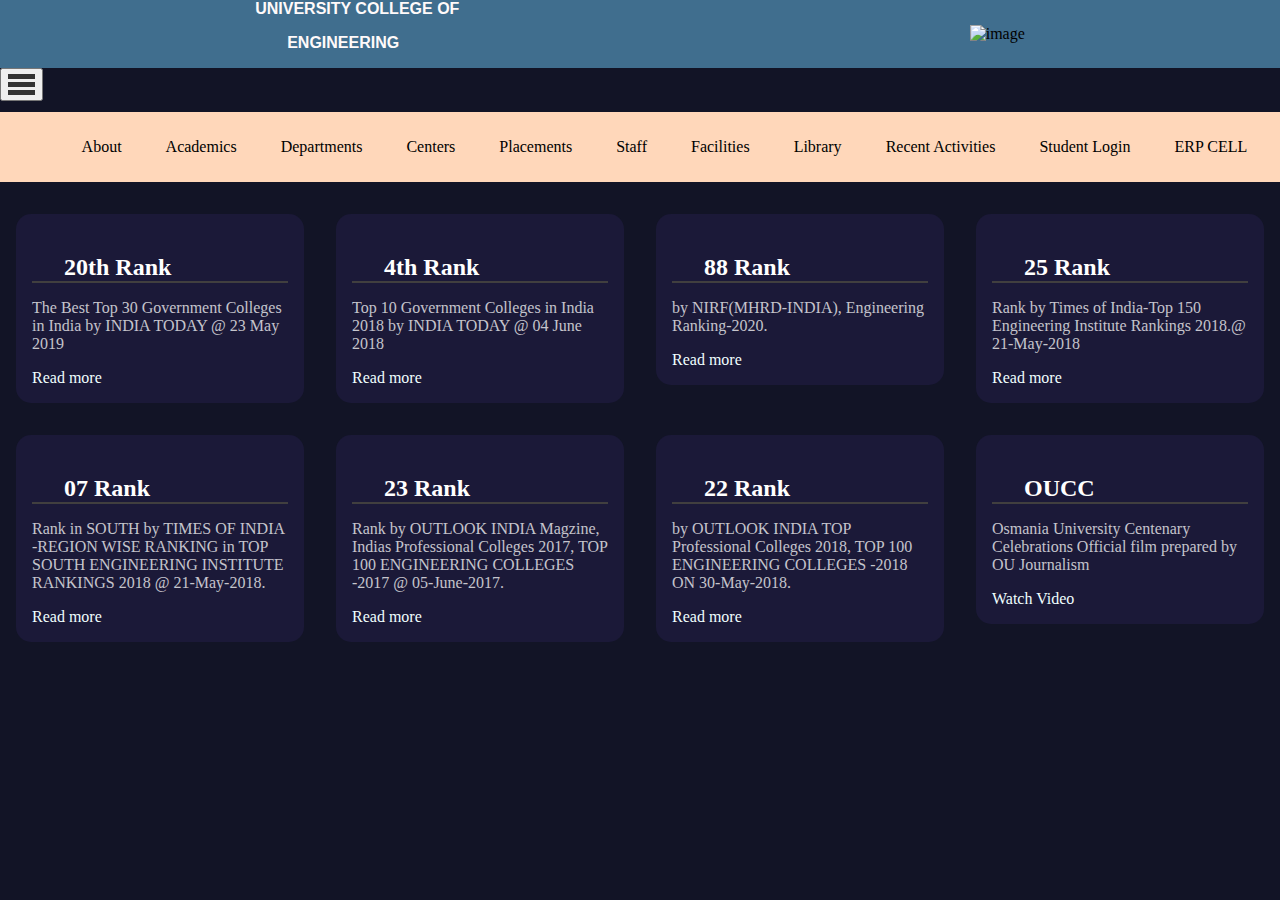
==== index.html @ 9d343e8d "Rename osmania.html to index.html" ====
<!DOCTYPE html>
<html lang="en" dir="ltr">

<head>
  <meta charset="utf-8">
  <link rel="stylesheet" href="styles.css">
  <title>University college of ENGINEERING</title>
  <link rel="preconnect" href="https://fonts.googleapis.com">
  <link rel="preconnect" href="https://fonts.gstatic.com" crossorigin>
  <link rel="preconnect" href="https://fonts.googleapis.com">
  <link rel="preconnect" href="https://fonts.gstatic.com" crossorigin>
  <link rel="preconnect" href="https://fonts.googleapis.com">
  <link rel="preconnect" href="https://fonts.gstatic.com" crossorigin>

</head>

<body>
  <header class=header>
    <div class="top">
      <div class="Heading">
        UNIVERSITY COLLEGE OF <p id="eng">ENGINEERING</p>
      </div>
      <div class="image">
        <img src="E:\WebDevelopment\OuWebSite\images\ou.png" alt="image">
      </div>
    </div>
    <!-- <div class="value">
      Making the impossible possible
    </div> -->
  </header>
  <div>
    <button onclick="toggleSideBar(this)" id="sidebarButton">
      <div class="bar1"></div>
      <div class="bar2"></div>
      <div class="bar3"></div>

    </button>

    <div id="sidebar">
      <ul class="sidebarlinks">
        <li><a href="http://www.uceou.edu/DeanFE.html">Dean-Faculty of Engineering</a></li>
        <li><a href="http://www.uceou.edu/sac.html">Student Activities</a></li>
        <li><a href="http://www.uceou.edu/#">E Resources</a></li>
        <li><a href="http://www.oucealumni.org/">Alumni</a></li>
        <li><a href="http://uceou.edu/college%20tenders/college%20tenders.html">College Tenders</a></li>
        <li><a href="http://uceou.edu/matlab/matlab.html">MATLAB</a></li>
        <li><a href="http://www.uceou.edu/TEQIP/TEQIP%20&amp;%20COLLEGE%20TENDERS1.html">Teqip-III &amp; College
            Tenders</a></li>
        <li><a href="http://202.63.117.72/" style="text-decoration:none">Examination Cell</a></dt>
        <li><a href="http://www.uceou.edu/#" style="text-decoration:none">ANTI RAGGING</a>
        <li><a href="http://spoken-tutorial.org/" class="style121 style1">Spoken Tutorials - IITB</a></li>
        <li><a href="http://www.uceou.edu/confirence%20workshop%202017-2018.html">Conferences/Workshop</a></li>
        <li><a href="http://online.uceou.edu/ptpg/" class="style143">PTPG 2021-2022</a></li>
        <li><a href="http://www.uceou.edu/Hand%20Book%202016-2017.html">Hand Book 2020-21(Updated On 30-12-2020.)</a>
        </li>
        <li> <a href="http://www.uceou.edu/Annual%20Report%20-%202018-2019.pdf">Annual Report</a></li>
        <li> <a href="http://www.uceou.edu/NIRF.html">NIRF Submitted Report</a></li>
        <li> <a href="http://www.uceou.edu/Govening/Governing%20body%20metting22.html">Governing Body Meeting</a></dt>
        <li> <a href="http://www.uceou.edu/Academic%20Council%20Meeting/Academic%20Council%20Meeting.html">Academic
            Council Meeting</a></li>

        <li> <a href="http://www.uceou.edu/New%20%20Appointments1.html">New Appointments</a></li>
        <li> <a href="http://www.uceou.edu/inter%20net/internet%20Access.html">Application for Internet Access</a></li>
        <li> <a href="http://www.uceou.edu/Student%20Achivements.html">Student Achivements </a> </li>
        <li> <a href="http://www.uceou.edu/NCC/NCC%20INDEX.html">NCC </a> </li>
        <li><a href="http://www.uceou.edu/academicprog.html">NBA Status </a></li>
        <li> <a href="http://www.osmania.ac.in/moocs/">SWAYAM - MOOCS </a></li>
        <li><a href="http://www.uceou.edu/QIP%202020.html">QIP 2020 </a></li>
      </ul>
    </div>
  </div>
  <nav class="nav">
    <ul>
      <li>
        <div class="first">
          <div class="dropdown">

            <a href="http://uceou.edu/index.html" class="drpbutton">About

            </a>



            <ul class="list">
              <li><a href="http://uceou.edu/aboutus.html">College</a></li>
              <li><a href="http://www.uceou.edu/Principal_Kumar%20sir.html">Principal</a></li>
              <li><a href="http://www.uceou.edu/Vice-Principal.html">Vice-Principal</a></li>
              <li><a href="http://uceou.edu/mission.html">Mission &amp; Vision</a></li>
              <li><a href="http://uceou.edu/Organizational.html">Organisational Structure</a></li>
            </ul>
          </div>
          <div class="dropdown">
            <a href="http://uceou.edu/#" class="drpbutton">Academics

            </a>


            <ul class="list">
              <li><a href="http://uceou.edu/academicprog.html" target="_blank">Courses Offered</a></li>
              <li><a href="http://uceou.edu/academicprog.html">Fee Details</a></li>
              <li><a href="http://uceou.edu/#">Admissions</a></li>
              <li><a href="http://www.uceou.edu/Rule%20books.html">Rules and Regulations</a></li>
              <li><a href="http://uceou.edu/calender2017-2018.html" target="_blank">Academic Calender</a></li>
              <li><a href="https://examcell.uceou.org/examinationtimetable%20index.html">Examination Timetable</a></li>
            </ul>
          </div>
          <div class="dropdown">
            <a href="http://uceou.edu/#" class="drpbutton">Departments

            </a>

            <ul class="list1">
              <li><a href="http://uceou.edu/bme/bme.html">Biomedical Engineering</a></li>
              <li><a href="http://uceou.edu/uceou/index.php">Civil Engineering </a></li>
              <li><a href="http://www.uceou.edu/Home/home.html" target="_blank">Computer Science and Engg.</a></li>
              <li><a href="http://uceou.edu/ece/ece.html" target="_blank">Electronics and Communication Engg.</a></li>
              <li><a href="http://uceou.edu/electrical/electrical.html">Electrical Engineering</a></li>
              <li><a href="http://uceou.edu/mechanical/mechanical.html">Mechanical Engineering</a></li>
              <li><a href="http://uceou.edu/chemistry/chemistry.html">Chemistry</a></li>
              <li><a href="http://uceou.edu/physics/physics.html">Physics</a></li>
              <li><a href="http://uceou.edu/english/english.html">English</a></li>
              <li><a href="http://uceou.edu/mathematics/maths.html">Mathematics</a></li>
            </ul>


          </div>
          <div class="dropdown"><a href="http://uceou.edu/#" class="drpbutton">Centers
            </a>

            <ul class="list1">
              <li><a href="http://uceou.edu/CCC/ccc.html" target="_blank">Central Computing Center</a></li>
              <li><a href="http://uceou.edu/centers/cet.html" target="_blank">Center for Energy Technology</a></li>
              <li><a href="http://ceme.uceou.edu/index.html">Centre for Excellence in Microwave Engineering </a></li>
              <li><a href="http://uceou.edu/centers/nertu.html" target="_blank">NERTU</a></li>
              <li><a href="http://uceou.edu/CDAAC/cdaac.html">CDAAC</a></li>
              <li><a href="http://uceou.edu/#">EDC</a></li>
              <li><a href="http://uceou.edu/centers/cct.html" target="_blank">Center For Creative Technology</a></li>
              <li><a href="http://202.63.117.71/" target="_blank">Examination Cell</a></li>
              <li><a href="http://uceou.edu/CELT/index.php" target="_blank">Center for English Language Training</a>
              </li>
            </ul>
          </div>
          <div class="dropdown"><a href="http://oucecareers.org/" class="drpbutton">Placements
            </a></div>
          <div class="dropdown">
            <a href="http://uceou.edu/#" class="drpbutton">Staff</a>

            <ul class="list1">
              <li><a href="http://uceou.edu/bme/bmefaculty.html">Biomedical Engineering</a></li>
              <li><a href="http://202.63.117.90/uceou/faculty.php">Civil Engineering </a></li>
              <li><a href="http://uceou.edu/Home/faculty.html">Computer Science and Engg.</a></li>
              <li><a href="http://uceou.edu/ece/ecefaculty.html">Electronics and Communication Engg.</a></li>
              <li><a href="http://uceou.edu/electrical/electrical.html">Electrical Engineering</a></li>
              <li><a href="http://uceou.edu/mechanical/mechfaculty.html">Mechanical Engineering</a></li>
              <li><a href="http://uceou.edu/chemistry/chemistrystaff.html">Dept of Chemistry</a></li>
              <li><a href="http://uceou.edu/physics/physics.html">Dept of Physics</a></li>
              <li><a href="http://uceou.edu/english/english.html">Dept of English</a></li>
              <li><a href="http://uceou.edu/mathematics/maths.html">Dept of Mathematics</a></li>
            </ul>
          </div>
        </div>
      </li>
      <li>
        <div class="second">
          <div class="dropdown">
            <a href="http://uceou.edu/#" class="drpbutton">Facilities</a>
            <ul class="list">
              <li><a href="http://uceou.edu/Facilities/sbh.html">SBH Extension Counter</a></li>
              <li><a href="http://uceou.edu/utilities/hostel.html">Hostels</a></li>
              <li><a href="http://uceou.edu/utilities/health.html">Health Centre</a></li>
              <li><a href="http://uceou.edu/sac.html">Student Activities</a></li>
              <li><a href="http://uceou.edu/utilities/canteen.html">Cafteria</a></li>
              <li><a href="http://uceou.edu/utilities/gym.html">Gym</a></li>
            </ul>
          </div>
          <div class="dropdown">

            <a href="http://www.uceou.edu/website_library/back%20up/index.html" class="drpbutton">Library</a>
            <ul class="list">
              <li><a href="http://www.uceou.edu/"></a><a
                  href="http://www.uceou.edu/website_library/back%20up/index.html">Library</a></li>
              <li><a href="http://10.10.16.125:8080/newgenlibctxt/Opac2_0.jsp" rel="htmltooltip"><strong> OPAC
                    (Intranet)</strong> </a></li>
              <li><a href="ftp://10.10.16.131/" target="_blank">Learning Resource Center</a></li>
              <li><a href="http://www.eduport-global.com/" target="_blank">e-BOOKS</a></li>
              <li><a href="http://www.uceou.edu/e-VIDEOS.html" target="_blank">e-VIDEOS</a></li>
            </ul>
          </div>
          <div class="dropdown">
            <a href="http://www.uceou.edu/index%20archive%20from%202017.html" class="drpbutton">Recent
              Activities</a>
            <ul class="list"></ul>
          </div>
          <div class="dropdown">
            <a href="http://online.uceou.edu/" class="drpbutton">Student Login
            </a>
            <ul class="list"></ul>
          </div>
          <div class="dropdown">
            <a href="http://www.uceou.edu/#" class="drpbutton">ERP CELL
            </a>
            <ul class="list">
              <li><a href="http://www.uceou.edu/ERP%20CELL.html">Director</a></li>

              <li><a href="http://osmaniaerp.com/faculty">Faculty Information System</a></li>

              <li><a href="http://online.uceou.edu/faculty/Login">Faculty Login for Attendance</a></li>
            </ul>
          </div>
        </div>

      </li>
    </ul>
  </nav>





  <div class="ranks">
    <div class="card">
      <div class="rank">
        <h3>20th Rank</h3>

        <div class="matter">
          <p class="description">The Best Top 30 Government Colleges in India by INDIA TODAY @ 23 May 2019</p>
          <a href=" http://www.uceou.edu/out%20look%20ranks.html" class="read">Read more </a>
        </div>
      </div>
    </div>

    <div class="card">
      <div class="rank">
        <h3>4th Rank</h3>
        <div class="matter">
          <p class="description">Top 10 Government Colleges in India 2018 by INDIA TODAY @ 04 June 2018</p>
          <a href="http://www.uceou.edu/out%20look%20ranks.html" class="read">Read more</a>
        </div>
      </div>
    </div>
    <div class="card">
      <div class="rank">
        <h3>88 Rank</h3>
        <div class="matter">
          <p class="description">by NIRF(MHRD-INDIA),
            Engineering Ranking-2020.</p>
          <a href="http://www.uceou.edu/out%20look%20ranks.html" class="read">Read more</a>
        </div>
      </div>
    </div>
    <div class="card">
      <div class="rank">
        <h3>25 Rank</h3>
        <div class="matter">
          <p class="description">Rank by Times of India-Top 150 Engineering Institute Rankings 2018.@ 21-May-2018</p>
          <a href="http://www.uceou.edu/out%20look%20ranks.html" class="read">Read more</a>
        </div>
      </div>
    </div>
    <div class="card">
      <div class="rank">
        <h3>07 Rank</h3>
        <div class="matter">
          <p class="description">Rank in SOUTH by TIMES OF INDIA -REGION WISE RANKING in TOP SOUTH ENGINEERING INSTITUTE
            RANKINGS 2018 @ 21-May-2018.</p>
          <a href="http://www.uceou.edu/out%20look%20ranks.html" class="read">Read more</a>
        </div>
      </div>
    </div>
    <div class="card">
      <div class="rank">
        <h3>23 Rank</h3>
        <div class="matter">
          <p class="description">Rank by OUTLOOK INDIA Magzine, Indias Professional Colleges 2017, TOP 100 ENGINEERING
            COLLEGES -2017 @ 05-June-2017.</p>
          <a href="http://www.uceou.edu/out%20look%20ranks.html" class="read">Read more</a>
        </div>
      </div>
    </div>
    <div class="card">
      <div class="rank">
        <h3>22 Rank</h3>
        <div class="matter">
          <p class="description">by OUTLOOK INDIA TOP Professional Colleges 2018, TOP 100 ENGINEERING COLLEGES -2018 ON
            30-May-2018.</p>
          <a href="http://www.uceou.edu/out%20look%20ranks.html" class="read">Read more</a>
        </div>
      </div>
    </div>
    <div class="card">
      <div class="rank">
        <h3>OUCC</h3>
        <div class="matter">
          <p class="description">Osmania University Centenary Celebrations Official film prepared by OU Journalism</p>
          <a href="http://www.uceou.edu/out%20look%20ranks.html" class="read">Watch Video</a>
        </div>
      </div>
    </div>

  </div>





  <script src="script.js"></script>
</body>

</html>
---- styles.css ----
.Heading{
  font-family: 'Otomanopee One', sans-serif;
  font-weight: bold;
  color: snow;
  /* margin-top: 5em; */
  /* margin-left: 15%;
  margin-right: 15%; */
}
.top{
  display: flex;
  flex-wrap: wrap;
  justify-content: space-around;

  align-items: center;
  flex: auto;
  margin : 0;
  background-color: #406E8E;
}
#eng{
  margin-left: 2rem;
}
.image{
  display: inline;
}
.value{
  background-color: #0077b6;
  padding-top : 1% ;
  padding-bottom: 1%;
  display: flex;
  justify-content: space-around;
  color : white;
  margin-top: 1%;
  font-family: cursive;
}






/* Navigator section*/
.nav {
 
  color: black;
  background-color: #ffd7ba;
/*   margin-top : 1%; */
  margin-bottom: 0;
}

.nav a {
  float: left;
  font-size: 16px;
  color: black;
  text-align: center;
  padding: 14px 16px;
  text-decoration: none;
}
.nav>ul{
  list-style: none;
  display: flex;
  justify-content: flex-start;
  flex-wrap: wrap;
  margin-left: 2%;
  margin-top: 10px;
}
.dropdown {
  float: left;
}

.dropdown ,.drpbtn {
  border: none;
  outline: none; 
  padding: 12px 12px 12px 0;
  background-color: inherit;
  font-family: inherit;
  margin: 0;
}



.list,.list1{
  display: none;
  padding: 0;
  position: absolute;
  background-color: #ece4db;
  box-shadow: 0px 8px 16px 0px rgba(0,0,0,0.2);
  margin-top: 3.3em;
  list-style: none;
}

.list a ,.list1 a{
  float: none;
  color: black;
  padding: 6px 6px;
  text-decoration: none;
  display: block;
  text-align: left;
}

.list a:hover, .list1 a:hover{
  background-color: #ddd;
}
.dropdown:hover .list {
  display: block;
}
.dropdown:hover .list1{
  display: block;
}
.list1{
  margin-left: -8em;
  list-style: none;
  padding: 0;
  columns: 2;
  /* column-rule: 0.5px solid #e2cfba; */
}

@media (max-width:1264px) {
  .first,.second{
    display: flex;
    flex-wrap: wrap;
    justify-content: space-around;
    margin-right: 4%;
  }
  .nav>ul{  
    display: block;
  }
}



/*Side bar */


/* Button*/
.bar1,.bar2,.bar3{
  width: 27px;
  height: 5px;
  background-color: #333;
  margin :3px 0;
  transition: 0.4s;
}
.change .bar1 {
  -webkit-transform: rotate(-45deg) translate(-4px,6px);
  transform: rotate(-45deg) translate(-4px, 6px);
}

.change .bar2 {opacity: 0;}

.change .bar3 {
  
  -webkit-transform: rotate(45deg) translate(-5px, -7px);
  transform: rotate(45deg) translate(-5px, -7px);
}
#sidebarbutton{
  padding-top: 5px;
  background-color: #fcd5ce;
  
}
#sidebarbutton div{
  margin: 5px;;
}
#sidebar  {
  display: none;
  
  overflow-y: auto;
  
  /* flex-direction: column;
  justify-content: space-evenly; */
  height: 36em;
}
 .sidebarlinks{
    list-style: none;
    padding-left:  0;
    margin-top: 10px;
    margin-bottom: 0;
 }
 .sidebarlinks a{
  text-decoration: none;
  color: black;
  border-bottom: 1px solid rgb(168, 159, 159);
  display: block;
  padding: 3% 8%;
  
 }
 .sidebarlinks a:hover{
   background-color: #ddd;
 }

 /* cards*/ 


 .card{
   width: 20%;
   height: 10%  ;
   background-color: hsl(244, 38%, 16%);
   margin: 1rem;
   border-radius: 15px;
  display: flex;
  flex-grow: 1;
  
 }
 h3{
   margin-bottom: 0;
   padding-left: 2rem;
   font-size: 1.5rem;
   border-bottom: 2px solid rgb(65, 63, 63);
   color: white;
 }
.description{
  margin: 0;
  padding: 1rem 0;
 color:  hsla(0, 0%, 100%, 0.75);
}
html{
  background-color: hsl(234, 37%, 11%);
  margin: 0;
}
body{
  margin: 0;
}
.read{
  text-decoration: none;
  color: azure;
}
.ranks{
  display: flex;
  justify-content: space-evenly;
  flex-wrap: wrap;
  align-items: flex-start;
  flex-grow: 1;
  margin: 0;
}
.rank{
  padding: 1rem;
}

/* News .html*/
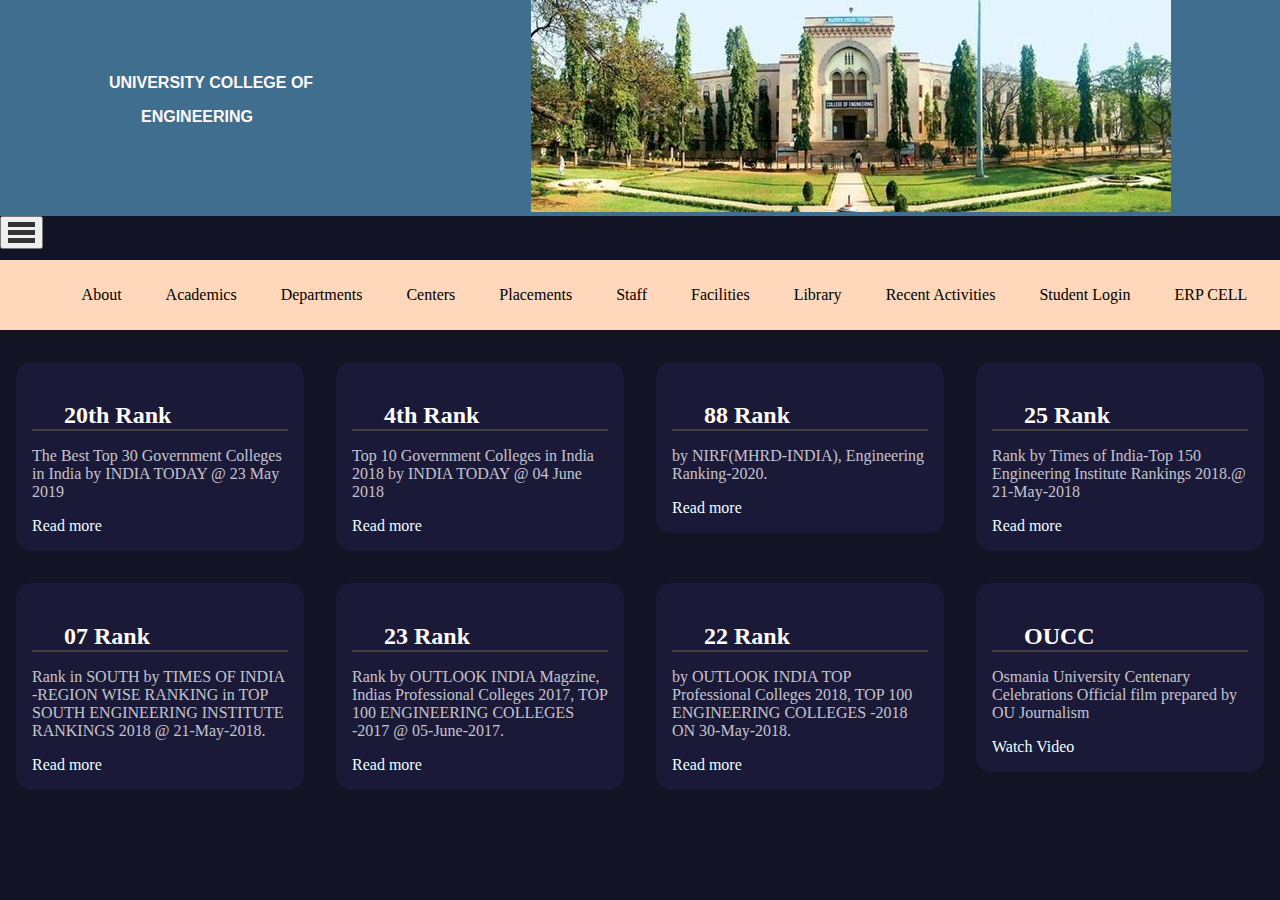
==== commit df9ff158: "Update index.html" ====
--- a/index.html
+++ b/index.html
@@ -21,7 +21,7 @@
         UNIVERSITY COLLEGE OF <p id="eng">ENGINEERING</p>
       </div>
       <div class="image">
-        <img src="E:\WebDevelopment\OuWebSite\images\ou.png" alt="image">
+        <img src=".\images\ou.png" alt="image">
       </div>
     </div>
     <!-- <div class="value">
